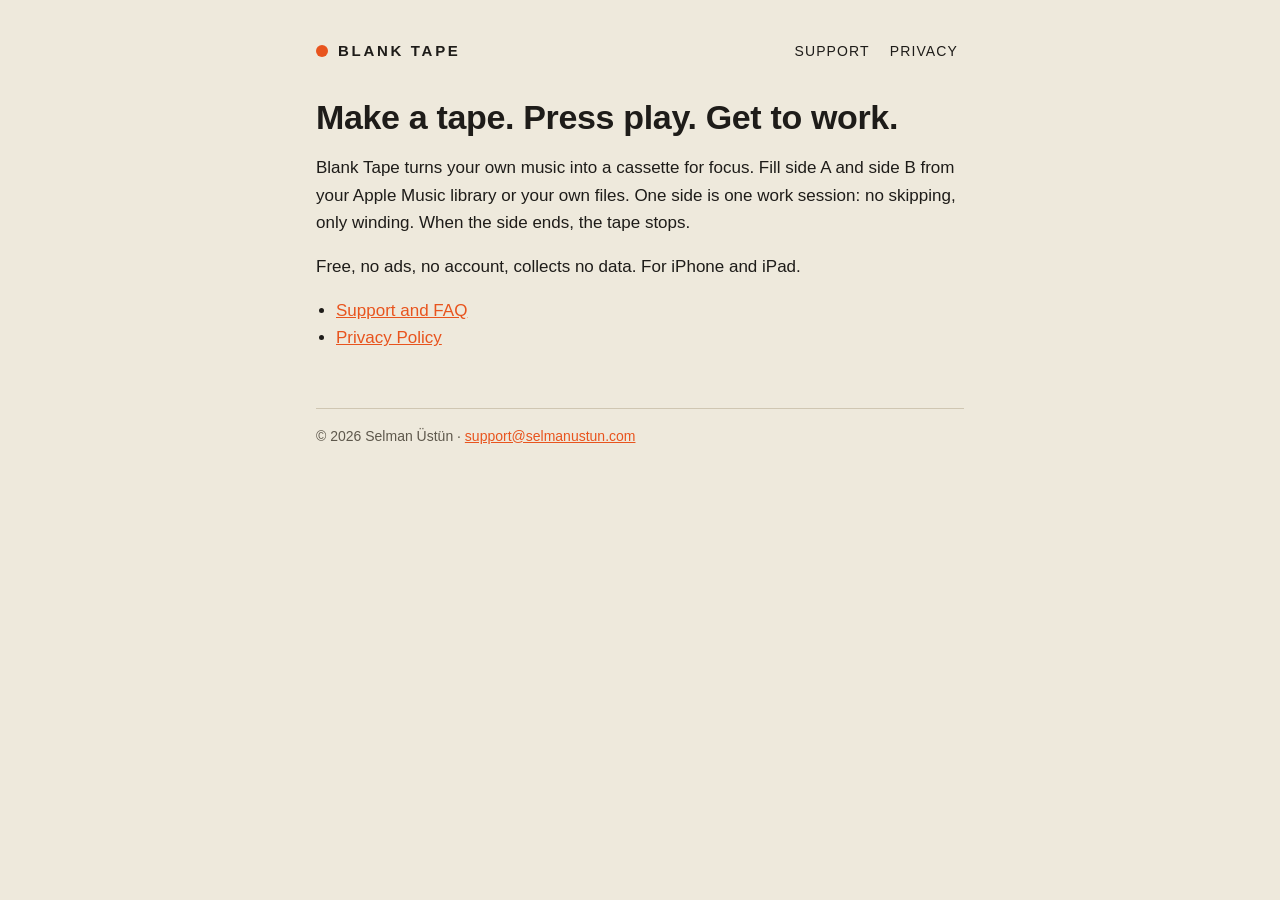
==== index.html @ 12df1d0f "Blank Tape privacy policy and support pages Co-Authored-By: Claude Opus 5.5 <noreply@anthropic.com>" ====
<!DOCTYPE html>
<html lang="en">
<head>
<meta charset="utf-8">
<meta name="viewport" content="width=device-width, initial-scale=1">
<title>Blank Tape</title>
<meta name="description" content="Blank Tape: a focus cassette for your own music. One side, one work session. No skipping.">
<link rel="stylesheet" href="style.css">
</head>
<body>
<div class="wrap">
<header class="top">
  <a class="brand" href="./">Blank Tape</a>
  <nav class="pages" aria-label="Pages"><a href="support">Support</a><a href="privacy">Privacy</a></nav>
</header>
<main>
<section>
<h1>Make a tape. Press play. Get to work.</h1>
<p>Blank Tape turns your own music into a cassette for focus. Fill side A and side B from your Apple Music library or your own files. One side is one work session: no skipping, only winding. When the side ends, the tape stops.</p>
<p>Free, no ads, no account, collects no data. For iPhone and iPad.</p>
<ul>
<li><a href="support">Support and FAQ</a></li>
<li><a href="privacy">Privacy Policy</a></li>
</ul>
</section>
</main>
<footer>© 2026 Selman Üstün · <a href="mailto:support@selmanustun.com">support@selmanustun.com</a></footer>
</div>
</body>
</html>
---- style.css ----
:root {
  --paper: #EEE9DC;
  --paper-2: #E1DACA;
  --card: #F6F1E4;
  --ink: #1E1C19;
  --muted: #5E584C;
  --rule: #CFC6B2;
  --accent: #E8541E;
  color-scheme: light dark;
}
@media (prefers-color-scheme: dark) {
  :root {
    --paper: #1B1A17;
    --paper-2: #151412;
    --card: #24221E;
    --ink: #F1ECDF;
    --muted: #B4AB96;
    --rule: #3A362F;
    --accent: #F2703F;
  }
}
* { box-sizing: border-box; }
html { -webkit-text-size-adjust: 100%; }
body {
  margin: 0;
  background: var(--paper);
  color: var(--ink);
  font: 17px/1.6 -apple-system, BlinkMacSystemFont, "Segoe UI", Roboto, "Helvetica Neue", Arial, sans-serif;
}
.wrap { max-width: 680px; margin: 0 auto; padding: 32px 16px 64px; }
header.top { display: flex; align-items: center; justify-content: space-between; gap: 12px; flex-wrap: wrap; margin-bottom: 28px; }
.brand { display: flex; align-items: center; gap: 10px; text-decoration: none; color: var(--ink); font-weight: 700; letter-spacing: .18em; text-transform: uppercase; font-size: 15px; }
.brand::before { content: ""; width: 12px; height: 12px; border-radius: 50%; background: var(--accent); }
nav.lang a, nav.pages a { color: var(--ink); text-decoration: none; font-size: 14px; letter-spacing: .08em; text-transform: uppercase; padding: 8px 6px; }
nav.lang a:hover, nav.pages a:hover { text-decoration: underline; }
nav.pages { display: flex; gap: 8px; flex-wrap: wrap; }
h1 { font-size: 34px; line-height: 1.15; margin: 0 0 8px; letter-spacing: -.01em; }
h2 { font-size: 20px; margin: 32px 0 8px; }
h3 { font-size: 17px; margin: 22px 0 4px; }
p, li { color: var(--ink); }
.meta { color: var(--muted); font-size: 14px; margin: 0 0 20px; }
.card { background: var(--card); border: 1px solid var(--rule); border-radius: 14px; padding: 20px 20px 8px; margin: 20px 0; }
.card p:first-child { margin-top: 0; }
a { color: var(--accent); }
section + section { border-top: 1px solid var(--rule); margin-top: 48px; padding-top: 24px; }
ul { padding-left: 20px; }
footer { margin-top: 56px; color: var(--muted); font-size: 14px; border-top: 1px solid var(--rule); padding-top: 16px; }
.mail { font-weight: 600; word-break: break-all; }
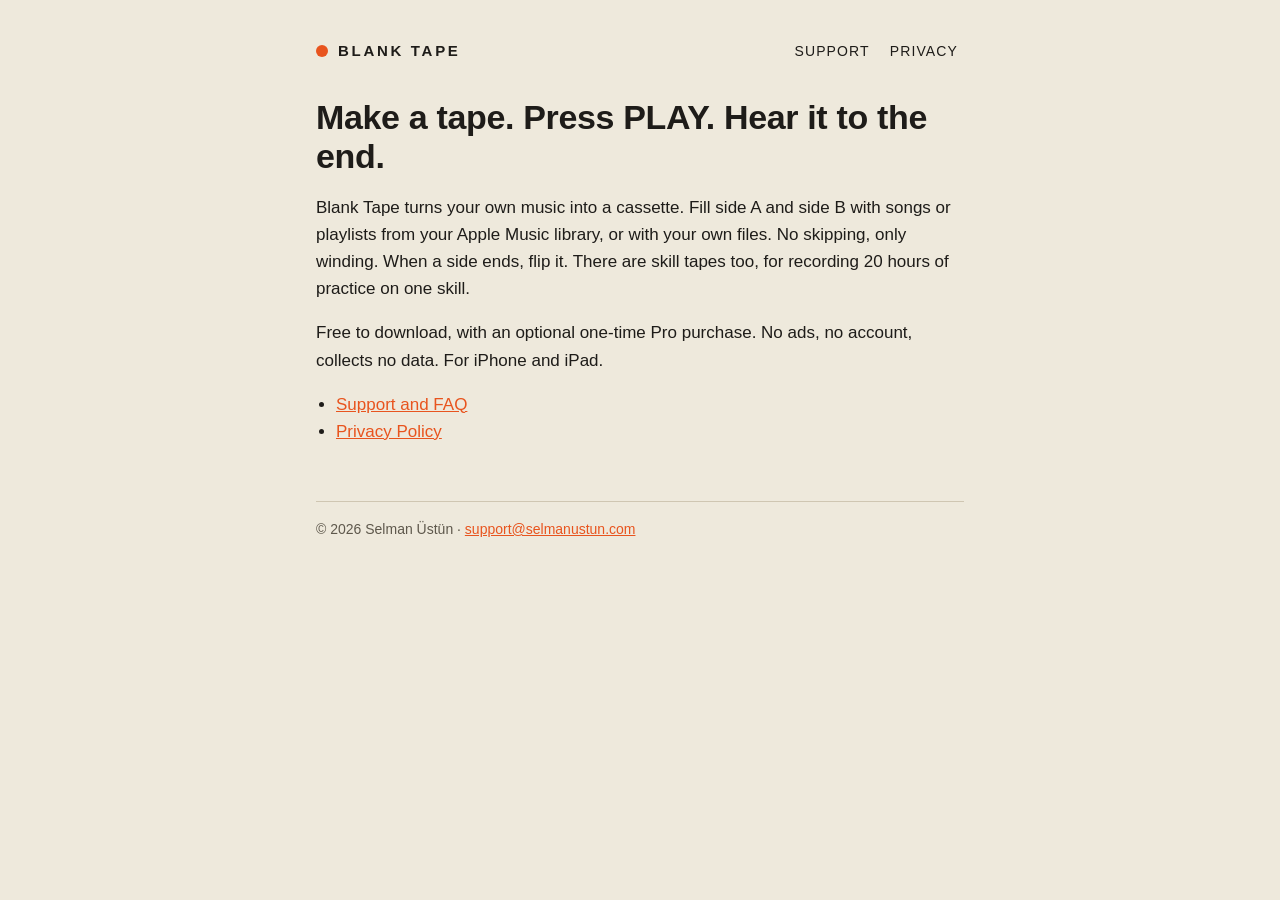
==== commit b3c2e0e8: "1.2: free limits and Pro, playlists, support FAQ, privacy update Co-Authored-By: Claude Opus 5.5 <no" ====
--- a/index.html
+++ b/index.html
@@ -15,9 +15,9 @@
 </header>
 <main>
 <section>
-<h1>Make a tape. Press play. Get to work.</h1>
-<p>Blank Tape turns your own music into a cassette for focus. Fill side A and side B from your Apple Music library or your own files. One side is one work session: no skipping, only winding. When the side ends, the tape stops.</p>
-<p>Free, no ads, no account, collects no data. For iPhone and iPad.</p>
+<h1>Make a tape. Press PLAY. Hear it to the end.</h1>
+<p>Blank Tape turns your own music into a cassette. Fill side A and side B with songs or playlists from your Apple Music library, or with your own files. No skipping, only winding. When a side ends, flip it. There are skill tapes too, for recording 20 hours of practice on one skill.</p>
+<p>Free to download, with an optional one-time Pro purchase. No ads, no account, collects no data. For iPhone and iPad.</p>
 <ul>
 <li><a href="support">Support and FAQ</a></li>
 <li><a href="privacy">Privacy Policy</a></li>
